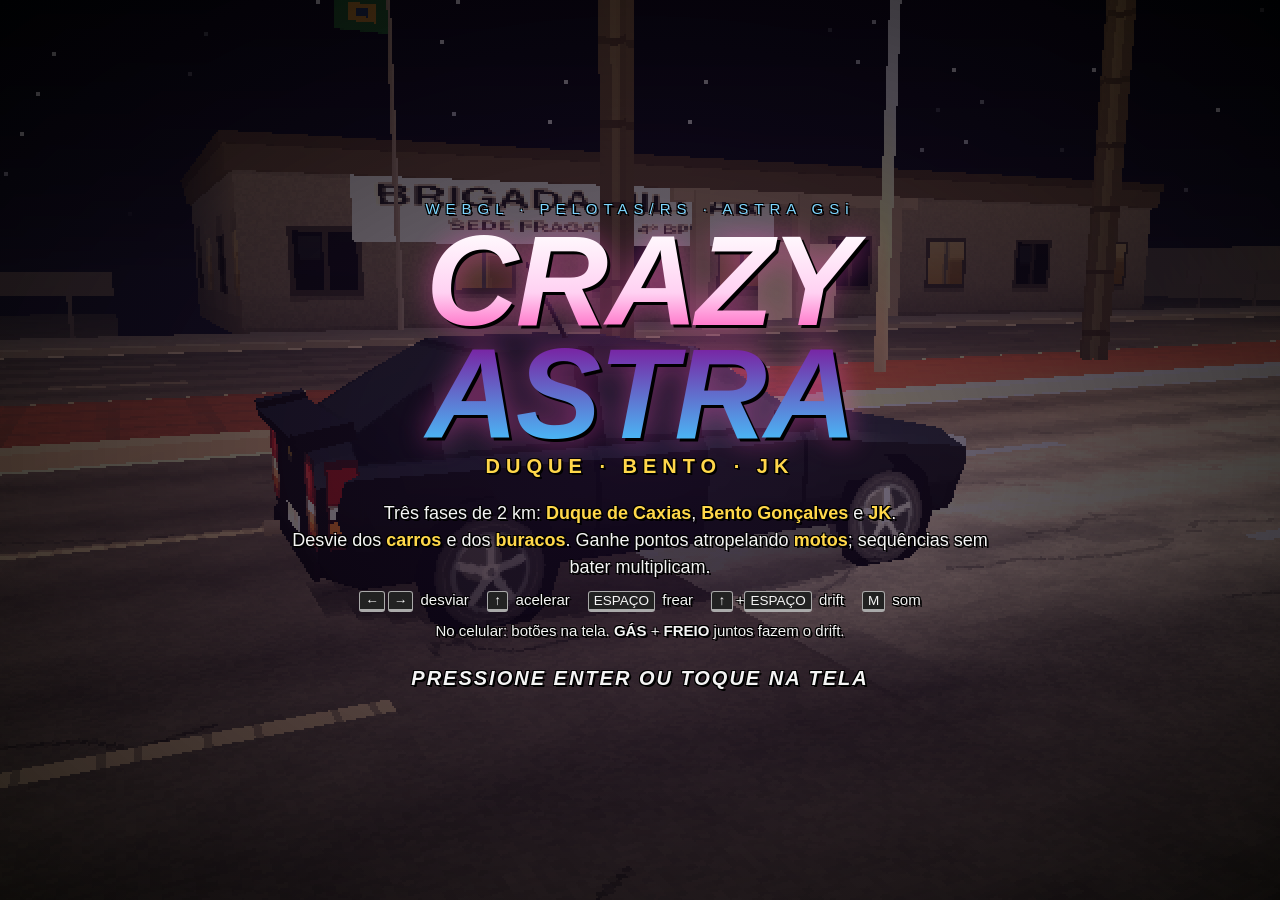
==== index.html @ 42fa9df6 "Controles de toque na tela - botões ◀ ▶ (esquerda) e FREIO / GÁS (direita), grandes e semitransparen" ====
<!DOCTYPE html>
<html lang="pt-BR">
<head>
  <meta charset="utf-8">
  <meta name="viewport" content="width=device-width, initial-scale=1, maximum-scale=1, user-scalable=no">
  <title>Crazy Astra · GSi em Pelotas</title>
  <meta name="description" content="Crazy Astra: um Astra GSi preto correndo de madrugada pelas avenidas de Pelotas, desviando de carros e buracos e atropelando motos.">
  <link rel="stylesheet" href="css/style.css">
  <script type="importmap">
  {
    "imports": {
      "three": "./vendor/three.module.min.js",
      "three/addons/": "./vendor/addons/"
    }
  }
  </script>
</head>
<body>
  <canvas id="game"></canvas>

  <!-- HUD estilo Gran Turismo -->
  <div id="hud" class="layer hidden">
    <div class="hud-top-left">
      <div id="hud-course" class="course">AV. DUQUE DE CAXIAS</div>
      <div class="course-sub">PELOTAS · RS</div>
    </div>
    <div class="hud-top-right">
      <div class="label">PONTOS</div>
      <div id="hud-score" class="score">000000</div>
      <div id="hud-combo" class="combo"></div>
    </div>
    <div class="hud-bottom-left">
      <div class="speed-row">
        <span id="hud-speed" class="speed">0</span>
        <span class="unit">km/h</span>
      </div>
      <div class="gear-row"><span class="label">MARCHA</span> <span id="hud-gear" class="gear">1</span></div>
    </div>
    <div class="hud-bottom-right">
      <div class="stat"><span class="label">DIST</span> <span id="hud-dist" class="value">0.00 km</span></div>
      <div class="stat"><span class="label">MOTOS</span> <span id="hud-motos" class="value">0</span></div>
      <div class="stat">
        <span class="label">LATARIA</span>
        <span class="bar"><span id="hud-health" class="bar-fill"></span></span>
      </div>
    </div>
    <div id="hud-popup" class="popup"></div>
    <div id="hud-banner" class="banner"></div>
  </div>

  <!-- Tela de título -->
  <div id="title" class="layer screen">
    <div class="title-box">
      <div class="title-kicker">WEBGL · PELOTAS/RS · ASTRA GSi</div>
      <h1 class="title">CRAZY<br>ASTRA</h1>
      <div class="title-sub">DUQUE · BENTO · JK</div>
      <div class="rules">
        <p>Três fases de 2 km: <b>Duque de Caxias</b>, <b>Bento Gonçalves</b> e <b>JK</b>.</p>
        <p>Desvie dos <b>carros</b> e dos <b>buracos</b>. Ganhe pontos atropelando <b>motos</b>; sequências sem bater multiplicam.</p>
      </div>
      <div class="controls">
        <span><kbd>←</kbd><kbd>→</kbd> desviar</span>
        <span><kbd>↑</kbd> acelerar</span>
        <span><kbd>ESPAÇO</kbd> frear</span>
        <span><kbd>↑</kbd>+<kbd>ESPAÇO</kbd> drift</span>
        <span><kbd>M</kbd> som</span>
      </div>
      <div class="controls touch-only">
        <span>No celular: botões na tela. <b>GÁS</b> + <b>FREIO</b> juntos fazem o drift.</span>
      </div>
      <div class="press blink">PRESSIONE ENTER OU TOQUE NA TELA</div>
      <div id="title-best" class="best"></div>
    </div>
  </div>

  <!-- Fim de jogo -->
  <div id="gameover" class="layer screen hidden">
    <div class="title-box">
      <div id="go-kicker" class="title-kicker">FIM DE JOGO</div>
      <h1 id="go-title" class="title small">ASTRA NO<br>CONSERTO</h1>
      <div class="results">
        <div class="result"><span class="label">PONTOS</span><span id="go-score" class="value">0</span></div>
        <div class="result"><span class="label">DISTÂNCIA</span><span id="go-dist" class="value">0.00 km</span></div>
        <div class="result"><span class="label">MOTOS</span><span id="go-motos" class="value">0</span></div>
        <div class="result"><span class="label">MELHOR</span><span id="go-best" class="value">0</span></div>
      </div>
      <div id="go-press" class="press blink">ENTER OU TOQUE PARA CORRER DE NOVO</div>
    </div>
  </div>

  <!-- Controles de toque (só em telas de toque, durante a corrida) -->
  <div id="touch" class="layer hidden">
    <button class="tbtn t-left" data-k="left" aria-label="esquerda">◀</button>
    <button class="tbtn t-right" data-k="right" aria-label="direita">▶</button>
    <button class="tbtn t-brake" data-k="brake" aria-label="freio">FREIO</button>
    <button class="tbtn t-gas" data-k="up" aria-label="acelerar">GÁS</button>
  </div>

  <div id="loading" class="layer screen">
    <div class="loading">CARREGANDO…</div>
  </div>

  <script>
    // Se algum módulo falhar (sem WebGL, arquivo faltando), mostra o erro em vez de "CARREGANDO…".
    window.addEventListener('error', (e) => {
      const el = document.getElementById('loading');
      if (el && !el.classList.contains('hidden')) el.firstElementChild.textContent = 'ERRO: ' + (e.message || 'falha ao carregar o jogo');
    });
  </script>
  <script type="module" src="js/main.js"></script>
</body>
</html>
---- css/style.css ----
:root {
  --gt-yellow: #ffd84a;
  --gt-orange: #ff8a1f;
  --gt-blue: #2f6fd6;
  --gt-cyan: #7fd7ff;
  --gt-white: #f4f4f4;
  --gt-red: #e6382c;
  --shadow: 2px 2px 0 #000, -1px -1px 0 #000, 1px -1px 0 #000, -1px 1px 0 #000;
  --font: "Arial Narrow", "Helvetica Neue", Arial, "Liberation Sans Narrow", sans-serif;
}

* { box-sizing: border-box; }

html, body {
  margin: 0;
  padding: 0;
  width: 100%;
  height: 100%;
  background: #000;
  overflow: hidden;
  font-family: var(--font);
  color: var(--gt-white);
  -webkit-user-select: none;
  user-select: none;
  touch-action: none;
}

#game {
  position: fixed;
  inset: 0;
  width: 100%;
  height: 100%;
  display: block;
  image-rendering: pixelated;
  image-rendering: crisp-edges;
}

.layer {
  position: fixed;
  inset: 0;
  pointer-events: none;
}

.hidden { display: none !important; }

/* ---------- HUD ---------- */
#hud { font-style: italic; font-weight: 700; text-shadow: var(--shadow); letter-spacing: 0.02em; }

.hud-top-left { position: absolute; top: 18px; left: 22px; }
.hud-top-right { position: absolute; top: 18px; right: 22px; text-align: right; }
.hud-bottom-left { position: absolute; bottom: 22px; left: 22px; }
.hud-bottom-right { position: absolute; bottom: 22px; right: 22px; text-align: right; }

.course {
  font-size: clamp(18px, 3.2vw, 30px);
  color: var(--gt-yellow);
  text-transform: uppercase;
}
.course-sub { font-size: clamp(11px, 1.6vw, 15px); color: var(--gt-cyan); }

.label { font-size: clamp(10px, 1.5vw, 14px); color: var(--gt-cyan); text-transform: uppercase; }
.score { font-size: clamp(26px, 4.4vw, 44px); color: var(--gt-white); font-variant-numeric: tabular-nums; line-height: 1; }
.combo { font-size: clamp(14px, 2.4vw, 22px); color: var(--gt-orange); min-height: 1.3em; }

.speed-row { display: flex; align-items: baseline; gap: 8px; }
.speed { font-size: clamp(44px, 8vw, 84px); line-height: 0.9; color: var(--gt-white); font-variant-numeric: tabular-nums; }
.unit { font-size: clamp(14px, 2.2vw, 22px); color: var(--gt-yellow); }
.gear-row { margin-top: 4px; }
.gear { font-size: clamp(16px, 2.6vw, 26px); color: var(--gt-yellow); }

.stat { margin-top: 4px; font-size: clamp(14px, 2.2vw, 22px); display: flex; justify-content: flex-end; align-items: center; gap: 10px; }
.value { color: var(--gt-white); font-variant-numeric: tabular-nums; }
.bar {
  display: inline-block;
  width: clamp(110px, 18vw, 200px);
  height: 12px;
  border: 2px solid #000;
  background: #222;
  box-shadow: 0 0 0 1px #777 inset;
  transform: skewX(-12deg);
  overflow: hidden;
}
.bar-fill {
  display: block;
  height: 100%;
  width: 100%;
  background: linear-gradient(90deg, #35d05a, #ffd84a 60%, #e6382c);
  transition: width 0.15s ease-out;
}

.popup {
  position: absolute;
  left: 50%;
  top: 30%;
  transform: translate(-50%, -50%);
  font-size: clamp(24px, 5vw, 54px);
  color: var(--gt-yellow);
  opacity: 0;
  text-transform: uppercase;
  white-space: nowrap;
}
.popup.show { animation: pop 0.9s ease-out forwards; }
.popup.bad { color: var(--gt-red); }
@keyframes pop {
  0% { opacity: 0; transform: translate(-50%, -30%) scale(0.6); }
  15% { opacity: 1; transform: translate(-50%, -50%) scale(1.15); }
  40% { transform: translate(-50%, -50%) scale(1); }
  100% { opacity: 0; transform: translate(-50%, -80%) scale(1); }
}

.banner {
  position: absolute;
  left: 0; right: 0;
  top: 11%;
  text-align: center;
  font-size: clamp(16px, 3vw, 30px);
  color: var(--gt-white);
  background: linear-gradient(90deg, transparent, rgba(47,111,214,0.75) 30%, rgba(47,111,214,0.75) 70%, transparent);
  padding: 4px 0;
  opacity: 0;
  text-transform: uppercase;
}
.banner.show { animation: banner 2.4s ease-in-out forwards; }
@keyframes banner {
  0% { opacity: 0; transform: translateX(-30%); }
  18% { opacity: 1; transform: translateX(0); }
  78% { opacity: 1; transform: translateX(0); }
  100% { opacity: 0; transform: translateX(30%); }
}

/* ---------- Controles de toque ---------- */
.touch-only { display: none; }
body.touch .touch-only { display: flex; }
#touch { z-index: 5; }
.tbtn {
  position: absolute;
  bottom: 22px;
  width: 86px;
  height: 86px;
  border-radius: 50%;
  border: 2px solid rgba(255,255,255,0.55);
  background: rgba(255,255,255,0.12);
  color: var(--gt-white);
  font: 700 22px var(--font);
  font-style: italic;
  text-shadow: var(--shadow);
  pointer-events: auto;
  touch-action: none;
  -webkit-user-select: none;
  user-select: none;
  -webkit-tap-highlight-color: transparent;
  backdrop-filter: blur(2px);
}
.tbtn.on { background: rgba(255,216,74,0.5); border-color: var(--gt-yellow); }
.t-left { left: 18px; }
.t-right { left: 116px; }
.t-brake { right: 128px; font-size: 16px; }
.t-gas { right: 18px; width: 98px; height: 98px; bottom: 16px; background: rgba(53,208,90,0.18); }
.t-gas.on { background: rgba(53,208,90,0.55); border-color: #35d05a; }
/* Em telas de toque o HUD inferior sobe para não ficar embaixo dos botões. */
body.touch .hud-bottom-left, body.touch .hud-bottom-right { bottom: 128px; }
body.touch .hud-bottom-left { left: 14px; }
body.touch .hud-bottom-right { right: 14px; }

/* ---------- Telas ---------- */
.screen {
  display: flex;
  align-items: center;
  justify-content: center;
  pointer-events: auto;
  background: radial-gradient(ellipse at center, rgba(30,10,50,0.55), rgba(0,0,0,0.85));
}
.title-box { text-align: center; padding: 24px; max-width: 760px; width: 100%; }

.title-kicker { font-size: clamp(11px, 1.6vw, 15px); letter-spacing: 0.4em; color: var(--gt-cyan); text-shadow: var(--shadow); }

h1.title {
  margin: 8px 0 4px;
  font-size: clamp(54px, 13vw, 128px);
  line-height: 0.88;
  font-style: italic;
  font-weight: 900;
  letter-spacing: -0.02em;
  background: linear-gradient(180deg, #fff 0%, #ffd1f2 30%, #ff4fb8 52%, #7a1fa0 53%, #45c8ff 100%);
  -webkit-background-clip: text;
  background-clip: text;
  color: transparent;
  filter: drop-shadow(3px 3px 0 #000) drop-shadow(0 0 14px rgba(255,80,190,0.45));
}
h1.title.small { font-size: clamp(40px, 9vw, 86px); }

.title-sub { font-size: clamp(13px, 2.2vw, 20px); letter-spacing: 0.3em; color: var(--gt-yellow); text-shadow: var(--shadow); font-weight: 700; }

.rules { margin: 22px auto 10px; font-size: clamp(14px, 2vw, 18px); text-shadow: var(--shadow); line-height: 1.5; }
.rules p { margin: 0; }
.rules b { color: var(--gt-yellow); }

.controls { display: flex; flex-wrap: wrap; justify-content: center; gap: 8px 18px; font-size: clamp(12px, 1.8vw, 15px); text-shadow: var(--shadow); margin-top: 10px; }
kbd {
  display: inline-block;
  min-width: 1.6em;
  padding: 1px 5px;
  margin-right: 3px;
  border: 1px solid #aaa;
  border-bottom-width: 3px;
  border-radius: 3px;
  background: #222;
  font-family: inherit;
  font-size: 0.9em;
  text-shadow: none;
}

.press { margin-top: 28px; font-size: clamp(14px, 2.2vw, 20px); font-weight: 700; font-style: italic; color: var(--gt-white); text-shadow: var(--shadow); letter-spacing: 0.1em; }
.blink { animation: blink 1.1s steps(2, start) infinite; }
@keyframes blink { to { visibility: hidden; } }

.best { margin-top: 10px; font-size: clamp(12px, 1.8vw, 15px); color: var(--gt-cyan); text-shadow: var(--shadow); }

.results { display: grid; grid-template-columns: 1fr 1fr; gap: 6px 32px; margin: 18px auto 0; max-width: 420px; text-shadow: var(--shadow); }
.result { display: flex; justify-content: space-between; font-size: clamp(16px, 2.6vw, 24px); font-weight: 700; font-style: italic; }

.loading { font-size: 20px; letter-spacing: 0.3em; color: var(--gt-cyan); text-shadow: var(--shadow); }
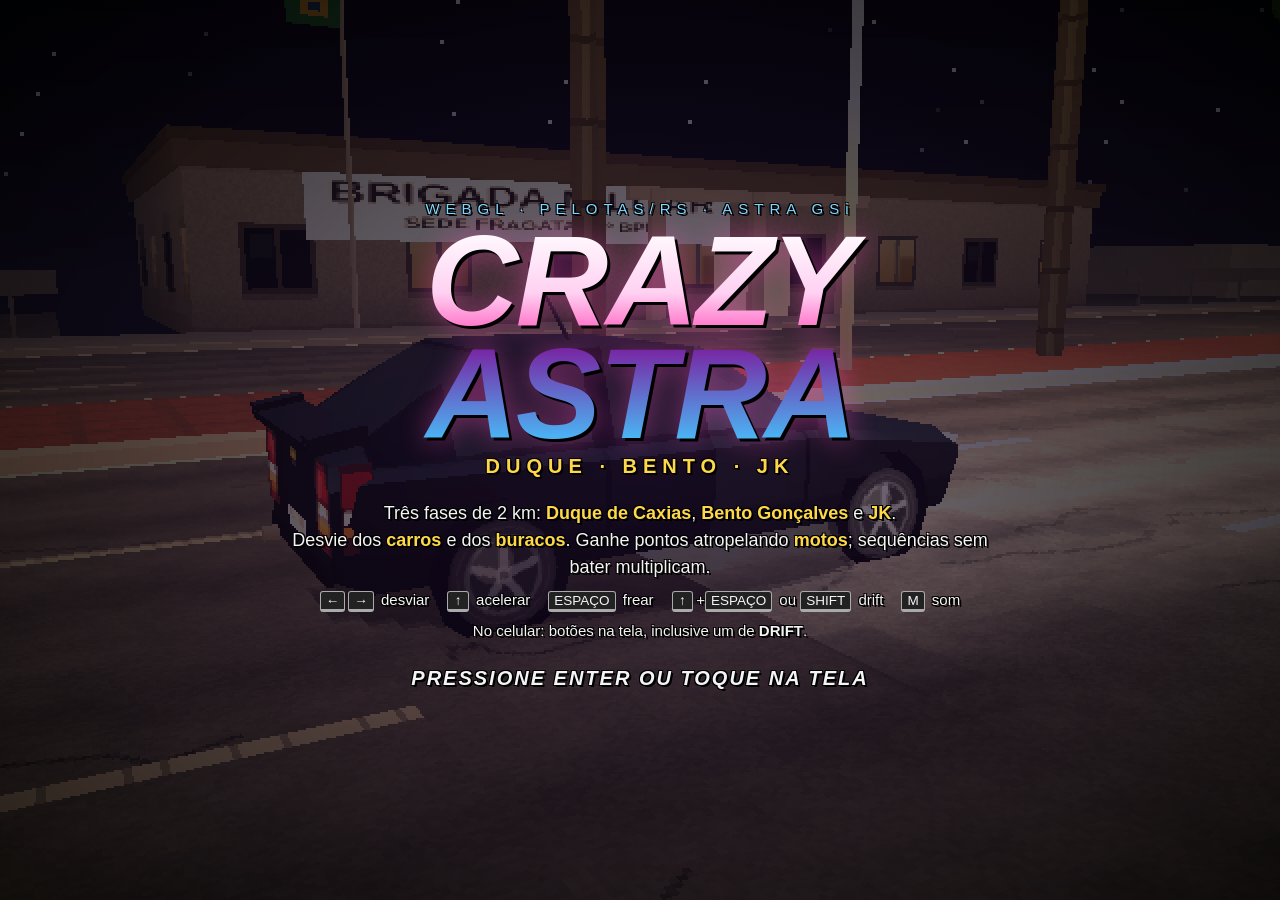
==== commit 6bcb781e: "Botão de drift, ACELERADOR e drift sem perder velocidade - botão DRIFT na tela (acima do acelerador)" ====
--- a/index.html
+++ b/index.html
@@ -62,11 +62,11 @@
         <span><kbd>←</kbd><kbd>→</kbd> desviar</span>
         <span><kbd>↑</kbd> acelerar</span>
         <span><kbd>ESPAÇO</kbd> frear</span>
-        <span><kbd>↑</kbd>+<kbd>ESPAÇO</kbd> drift</span>
+        <span><kbd>↑</kbd>+<kbd>ESPAÇO</kbd> ou <kbd>SHIFT</kbd> drift</span>
         <span><kbd>M</kbd> som</span>
       </div>
       <div class="controls touch-only">
-        <span>No celular: botões na tela. <b>GÁS</b> + <b>FREIO</b> juntos fazem o drift.</span>
+        <span>No celular: botões na tela, inclusive um de <b>DRIFT</b>.</span>
       </div>
       <div class="press blink">PRESSIONE ENTER OU TOQUE NA TELA</div>
       <div id="title-best" class="best"></div>
@@ -93,7 +93,8 @@
     <button class="tbtn t-left" data-k="left" aria-label="esquerda">◀</button>
     <button class="tbtn t-right" data-k="right" aria-label="direita">▶</button>
     <button class="tbtn t-brake" data-k="brake" aria-label="freio">FREIO</button>
-    <button class="tbtn t-gas" data-k="up" aria-label="acelerar">GÁS</button>
+    <button class="tbtn t-drift" data-k="drift" aria-label="drift">DRIFT</button>
+    <button class="tbtn t-gas" data-k="up" aria-label="acelerador">ACELERADOR</button>
   </div>
 
   <div id="loading" class="layer screen">
--- a/css/style.css
+++ b/css/style.css
@@ -155,10 +155,13 @@
 .t-left { left: 18px; }
 .t-right { left: 116px; }
 .t-brake { right: 128px; font-size: 16px; }
-.t-gas { right: 18px; width: 98px; height: 98px; bottom: 16px; background: rgba(53,208,90,0.18); }
+.t-gas { right: 18px; width: 98px; height: 98px; bottom: 16px; font-size: 12px; letter-spacing: 0.02em; background: rgba(53,208,90,0.18); }
 .t-gas.on { background: rgba(53,208,90,0.55); border-color: #35d05a; }
+.t-drift { right: 40px; bottom: 126px; width: 80px; height: 80px; font-size: 15px; background: rgba(255,80,190,0.16); }
+.t-drift.on { background: rgba(255,80,190,0.55); border-color: #ff4fb8; }
 /* Em telas de toque o HUD inferior sobe para não ficar embaixo dos botões. */
-body.touch .hud-bottom-left, body.touch .hud-bottom-right { bottom: 128px; }
+body.touch .hud-bottom-left { bottom: 128px; }
+body.touch .hud-bottom-right { bottom: 216px; }
 body.touch .hud-bottom-left { left: 14px; }
 body.touch .hud-bottom-right { right: 14px; }
 
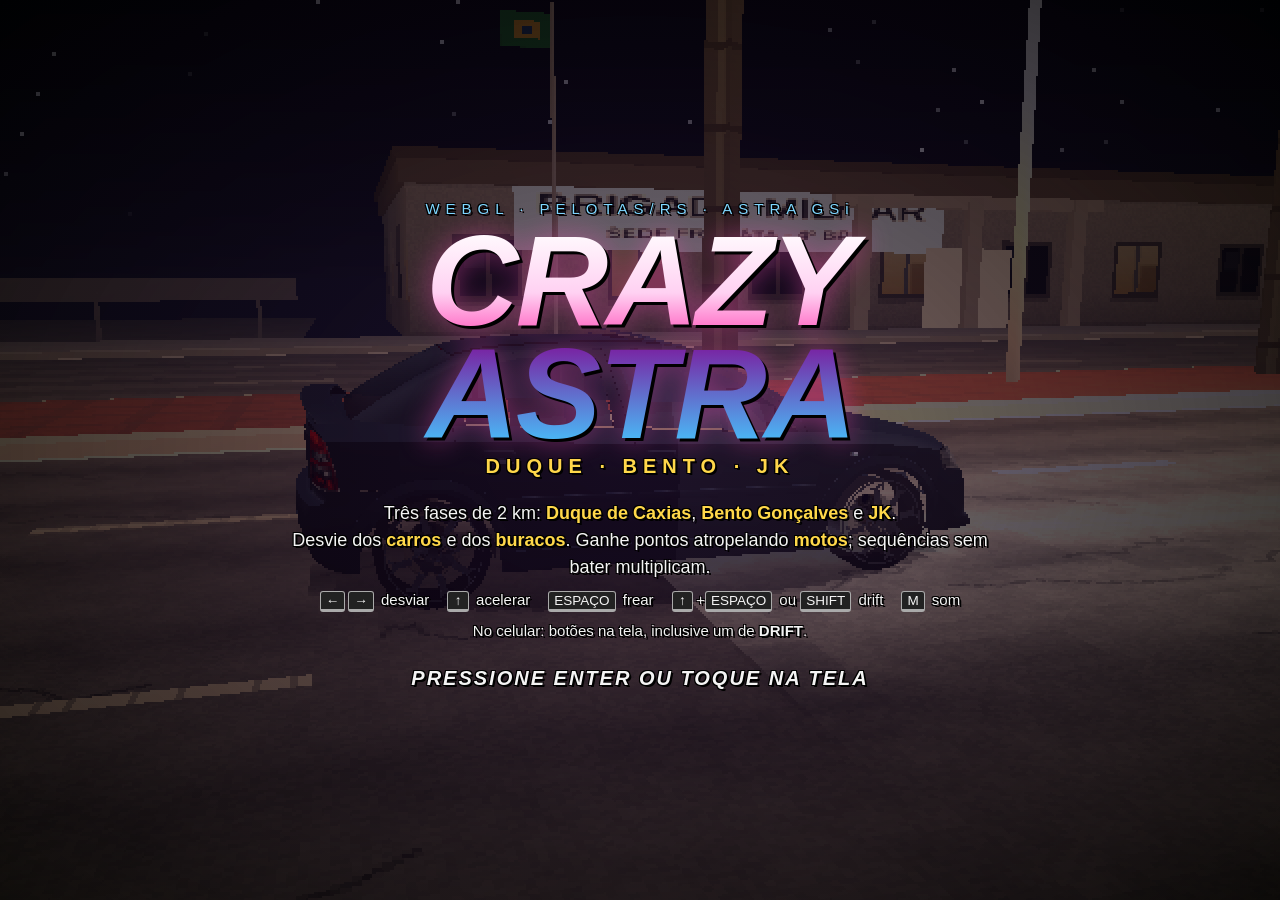
==== commit ff6b55d1: "Corrige travada ao surgir veículo novo; tela de carregamento com progresso; docker-compose na rede d" ====
--- a/index.html
+++ b/index.html
@@ -99,6 +99,8 @@
 
   <div id="loading" class="layer screen">
     <div class="loading">CARREGANDO…</div>
+    <div class="loading-track"><div id="loading-bar"></div></div>
+    <div class="loading-hint">Astra, Marea, Gol, HB20, Compass, Kombi, Saveiro, Biz e os ônibus de Pelotas</div>
   </div>
 
   <script>
--- a/css/style.css
+++ b/css/style.css
@@ -162,6 +162,11 @@
 /* Em telas de toque o HUD inferior sobe para não ficar embaixo dos botões. */
 body.touch .hud-bottom-left { bottom: 128px; }
 body.touch .hud-bottom-right { bottom: 216px; }
+/* Paisagem baixa (celular deitado): DRIFT vai para a esquerda do FREIO e o HUD desce. */
+@media (orientation: landscape) and (max-height: 520px) {
+  .t-drift { right: 226px; bottom: 22px; width: 86px; height: 86px; }
+  body.touch .hud-bottom-right { bottom: 128px; }
+}
 body.touch .hud-bottom-left { left: 14px; }
 body.touch .hud-bottom-right { right: 14px; }
 
@@ -222,4 +227,10 @@
 .results { display: grid; grid-template-columns: 1fr 1fr; gap: 6px 32px; margin: 18px auto 0; max-width: 420px; text-shadow: var(--shadow); }
 .result { display: flex; justify-content: space-between; font-size: clamp(16px, 2.6vw, 24px); font-weight: 700; font-style: italic; }
 
-.loading { font-size: 20px; letter-spacing: 0.3em; color: var(--gt-cyan); text-shadow: var(--shadow); }
+.loading { font-size: 20px; letter-spacing: 0.3em; color: var(--gt-cyan); text-shadow: var(--shadow); animation: pulse 1.2s ease-in-out infinite; }
+.loading-track { width: min(60vw, 320px); height: 6px; margin: 14px auto 0; background: rgba(255,255,255,0.12); border: 1px solid rgba(255,255,255,0.25); }
+#loading-bar { width: 0; height: 100%; background: linear-gradient(90deg, var(--gt-cyan), #ff5fb0); transition: width 0.25s; }
+.loading-hint { margin-top: 12px; font-size: 11px; letter-spacing: 0.15em; color: rgba(255,255,255,0.55); }
+@keyframes pulse { 0%, 100% { opacity: 1; } 50% { opacity: 0.45; } }
+
+#loading { flex-direction: column; text-align: center; }
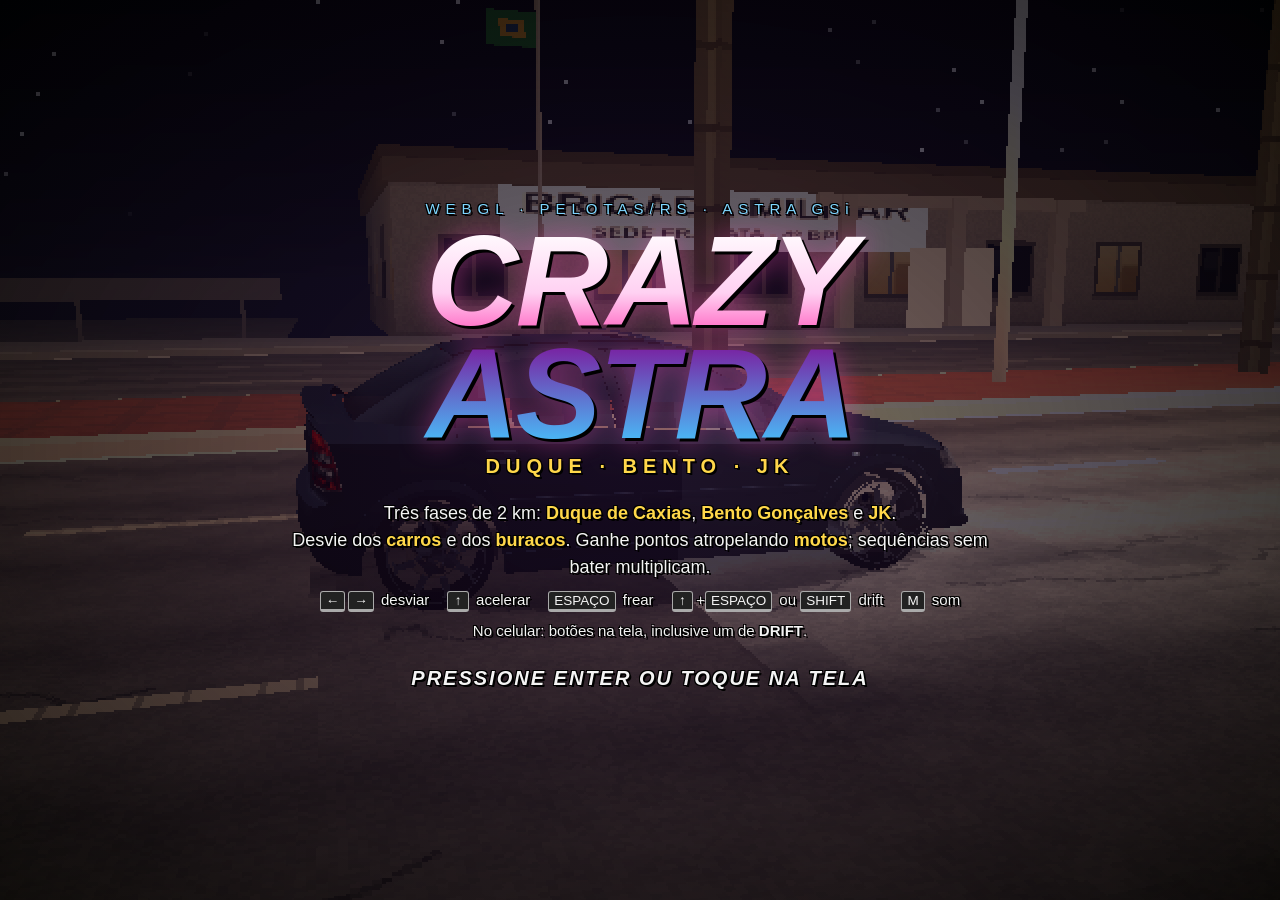
==== commit c8efd8f5: "Tela de carregamento em coluna e centralizada em telas pequenas; cache-bust do CSS Co-Authored-By: C" ====
--- a/index.html
+++ b/index.html
@@ -5,7 +5,7 @@
   <meta name="viewport" content="width=device-width, initial-scale=1, maximum-scale=1, user-scalable=no">
   <title>Crazy Astra · GSi em Pelotas</title>
   <meta name="description" content="Crazy Astra: um Astra GSi preto correndo de madrugada pelas avenidas de Pelotas, desviando de carros e buracos e atropelando motos.">
-  <link rel="stylesheet" href="css/style.css">
+  <link rel="stylesheet" href="css/style.css?v=3">
   <script type="importmap">
   {
     "imports": {
@@ -98,9 +98,11 @@
   </div>
 
   <div id="loading" class="layer screen">
-    <div class="loading">CARREGANDO…</div>
-    <div class="loading-track"><div id="loading-bar"></div></div>
-    <div class="loading-hint">Astra, Marea, Gol, HB20, Compass, Kombi, Saveiro, Biz e os ônibus de Pelotas</div>
+    <div class="loading-box">
+      <div class="loading">CARREGANDO…</div>
+      <div class="loading-track"><div id="loading-bar"></div></div>
+      <div class="loading-hint">Astra, Marea, Gol, HB20, Compass, Kombi, Saveiro, Biz e os ônibus de Pelotas</div>
+    </div>
   </div>
 
   <script>
--- a/css/style.css
+++ b/css/style.css
@@ -234,3 +234,6 @@
 @keyframes pulse { 0%, 100% { opacity: 1; } 50% { opacity: 0.45; } }
 
 #loading { flex-direction: column; text-align: center; }
+.loading-box { display: flex; flex-direction: column; align-items: center; width: min(92vw, 420px); padding: 0 16px; }
+.loading-hint { max-width: 100%; line-height: 1.5; }
+@media (max-width: 520px) { .loading { font-size: 16px; letter-spacing: 0.2em; } .loading-hint { font-size: 10px; letter-spacing: 0.08em; } }
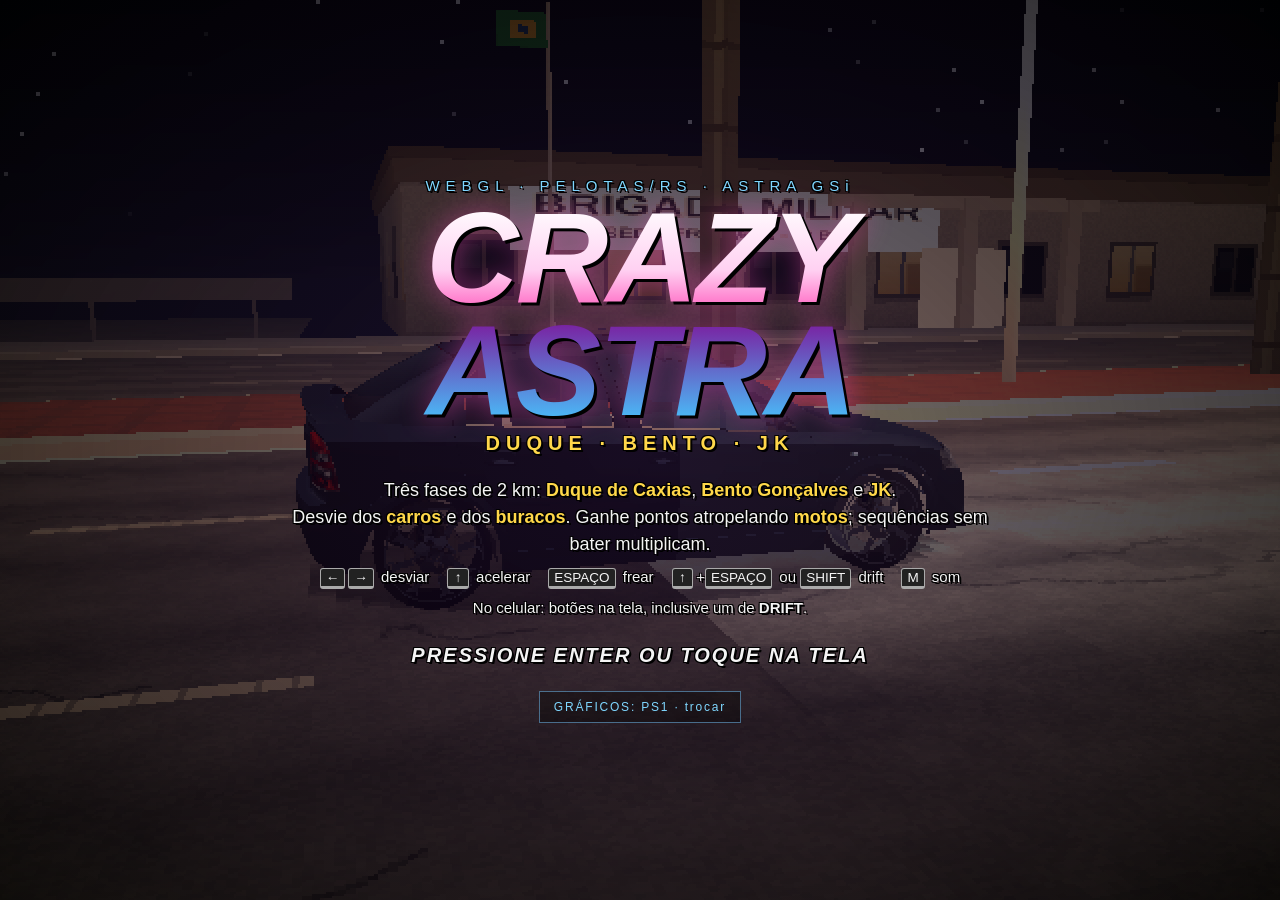
==== commit 52eef038: "Modo gráfico San Andreas (render até 1280 px, filtro bilinear) e texturas dos modelos em 256 px - js" ====
--- a/index.html
+++ b/index.html
@@ -5,7 +5,7 @@
   <meta name="viewport" content="width=device-width, initial-scale=1, maximum-scale=1, user-scalable=no">
   <title>Crazy Astra · GSi em Pelotas</title>
   <meta name="description" content="Crazy Astra: um Astra GSi preto correndo de madrugada pelas avenidas de Pelotas, desviando de carros e buracos e atropelando motos.">
-  <link rel="stylesheet" href="css/style.css?v=3">
+  <link rel="stylesheet" href="css/style.css?v=4">
   <script type="importmap">
   {
     "imports": {
@@ -70,6 +70,7 @@
       </div>
       <div class="press blink">PRESSIONE ENTER OU TOQUE NA TELA</div>
       <div id="title-best" class="best"></div>
+      <button id="quality-btn" class="quality" type="button">GRÁFICOS: PS1 · trocar</button>
     </div>
   </div>
 
--- a/css/style.css
+++ b/css/style.css
@@ -237,3 +237,6 @@
 .loading-box { display: flex; flex-direction: column; align-items: center; width: min(92vw, 420px); padding: 0 16px; }
 .loading-hint { max-width: 100%; line-height: 1.5; }
 @media (max-width: 520px) { .loading { font-size: 16px; letter-spacing: 0.2em; } .loading-hint { font-size: 10px; letter-spacing: 0.08em; } }
+
+.quality { margin-top: 14px; padding: 8px 14px; font: inherit; font-size: 12px; letter-spacing: 0.15em; color: var(--gt-cyan); background: rgba(0,0,0,0.35); border: 1px solid rgba(120,200,255,0.5); cursor: pointer; pointer-events: auto; }
+.quality:hover { background: rgba(120,200,255,0.15); }
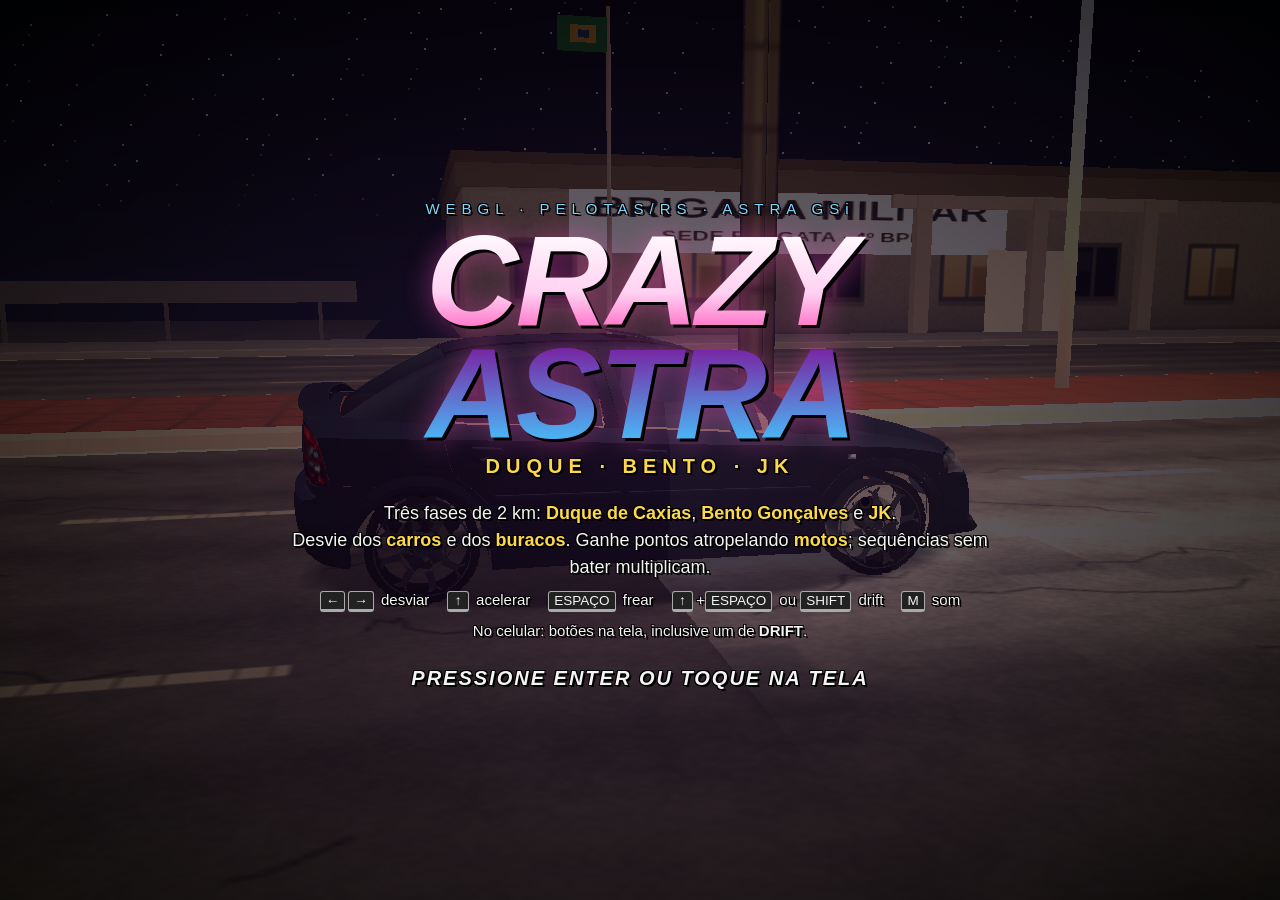
==== commit e1ce4217: "Remove o modo PS1 e o botão de troca; render em alta resolução com filtro bilinear é o único modo Co" ====
--- a/index.html
+++ b/index.html
@@ -5,7 +5,7 @@
   <meta name="viewport" content="width=device-width, initial-scale=1, maximum-scale=1, user-scalable=no">
   <title>Crazy Astra · GSi em Pelotas</title>
   <meta name="description" content="Crazy Astra: um Astra GSi preto correndo de madrugada pelas avenidas de Pelotas, desviando de carros e buracos e atropelando motos.">
-  <link rel="stylesheet" href="css/style.css?v=4">
+  <link rel="stylesheet" href="css/style.css?v=5">
   <script type="importmap">
   {
     "imports": {
@@ -70,7 +70,6 @@
       </div>
       <div class="press blink">PRESSIONE ENTER OU TOQUE NA TELA</div>
       <div id="title-best" class="best"></div>
-      <button id="quality-btn" class="quality" type="button">GRÁFICOS: PS1 · trocar</button>
     </div>
   </div>
 
--- a/css/style.css
+++ b/css/style.css
@@ -238,5 +238,3 @@
 .loading-hint { max-width: 100%; line-height: 1.5; }
 @media (max-width: 520px) { .loading { font-size: 16px; letter-spacing: 0.2em; } .loading-hint { font-size: 10px; letter-spacing: 0.08em; } }
 
-.quality { margin-top: 14px; padding: 8px 14px; font: inherit; font-size: 12px; letter-spacing: 0.15em; color: var(--gt-cyan); background: rgba(0,0,0,0.35); border: 1px solid rgba(120,200,255,0.5); cursor: pointer; pointer-events: auto; }
-.quality:hover { background: rgba(120,200,255,0.15); }
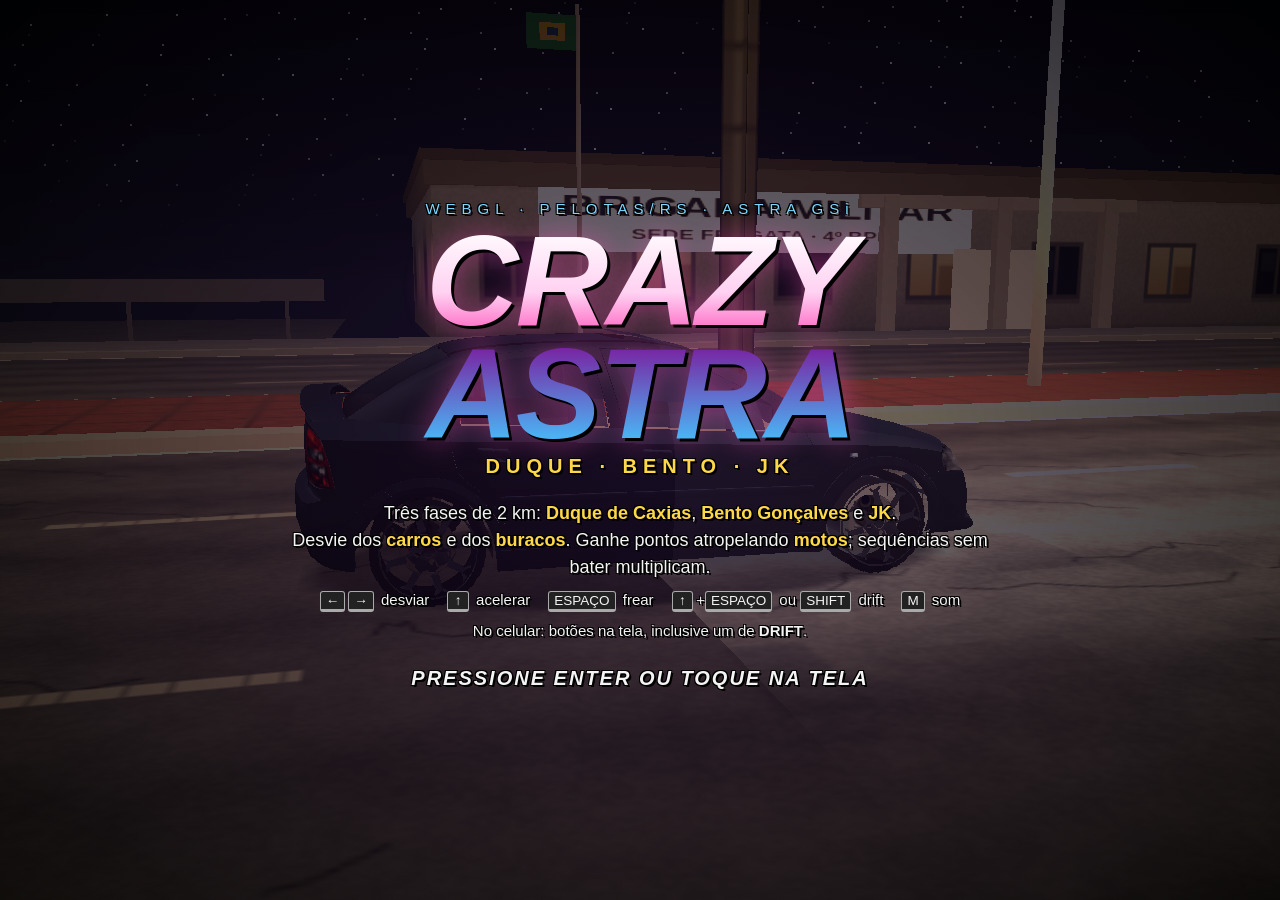
==== commit 041dfb4d: "PWA (manifest, service worker, ícones do emblema GSi, og:image com a foto do Astra); vidros laterais" ====
--- a/index.html
+++ b/index.html
@@ -5,6 +5,27 @@
   <meta name="viewport" content="width=device-width, initial-scale=1, maximum-scale=1, user-scalable=no">
   <title>Crazy Astra · GSi em Pelotas</title>
   <meta name="description" content="Crazy Astra: um Astra GSi preto correndo de madrugada pelas avenidas de Pelotas, desviando de carros e buracos e atropelando motos.">
+  <meta name="theme-color" content="#07070a">
+  <meta name="mobile-web-app-capable" content="yes">
+  <meta name="apple-mobile-web-app-capable" content="yes">
+  <meta name="apple-mobile-web-app-status-bar-style" content="black-translucent">
+  <meta name="apple-mobile-web-app-title" content="Crazy Astra">
+  <link rel="manifest" href="manifest.webmanifest">
+  <link rel="icon" type="image/png" sizes="32x32" href="icons/favicon-32.png">
+  <link rel="icon" type="image/png" sizes="192x192" href="icons/icon-192.png">
+  <link rel="apple-touch-icon" href="icons/apple-touch-icon.png">
+  <meta property="og:type" content="website">
+  <meta property="og:site_name" content="Crazy Astra">
+  <meta property="og:title" content="Crazy Astra · GSi em Pelotas">
+  <meta property="og:description" content="Um Astra GSi preto correndo de madrugada pelas avenidas Duque de Caxias, Bento Gonçalves e JK, em Pelotas.">
+  <meta property="og:url" content="https://astra.acauamontiel.com.br/">
+  <meta property="og:image" content="https://astra.acauamontiel.com.br/icons/og-image.png">
+  <meta property="og:image:width" content="1200">
+  <meta property="og:image:height" content="630">
+  <meta property="og:locale" content="pt_BR">
+  <meta name="twitter:card" content="summary_large_image">
+  <meta name="twitter:title" content="Crazy Astra · GSi em Pelotas">
+  <meta name="twitter:image" content="https://astra.acauamontiel.com.br/icons/og-image.png">
   <link rel="stylesheet" href="css/style.css?v=5">
   <script type="importmap">
   {
@@ -113,5 +134,11 @@
     });
   </script>
   <script type="module" src="js/main.js"></script>
+  <script>
+    // PWA: registra o service worker (cache para jogar offline e instalar na tela inicial).
+    if ('serviceWorker' in navigator && location.protocol !== 'file:') {
+      window.addEventListener('load', () => { navigator.serviceWorker.register('sw.js').catch(() => {}); });
+    }
+  </script>
 </body>
 </html>
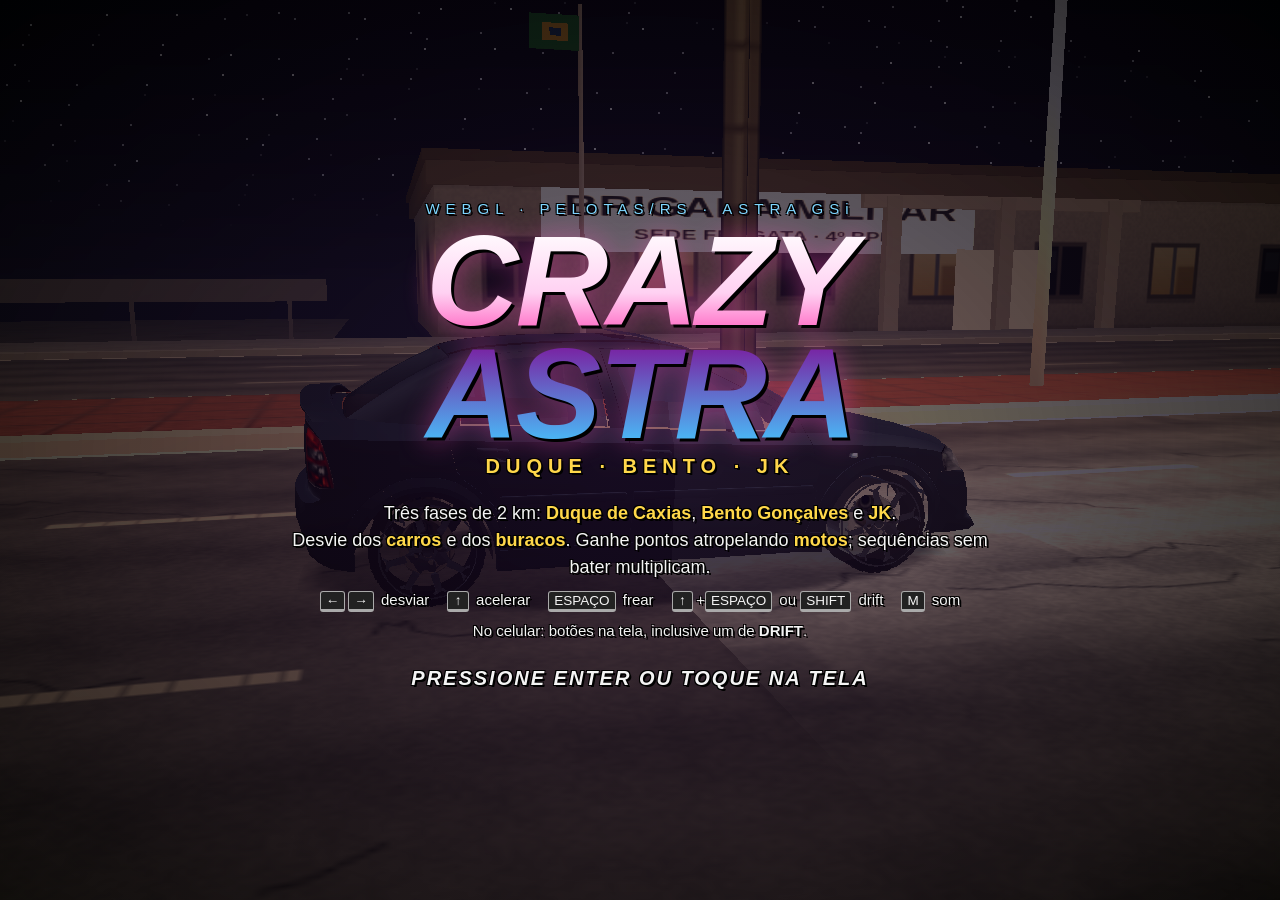
==== commit 8d03328f: "Adiciona o script do Umami Co-Authored-By: Claude Fable 5.1 <noreply@anthropic.com> Claude-Session: " ====
--- a/index.html
+++ b/index.html
@@ -27,6 +27,7 @@
   <meta name="twitter:title" content="Crazy Astra · GSi em Pelotas">
   <meta name="twitter:image" content="https://astra.acauamontiel.com.br/icons/og-image.png">
   <link rel="stylesheet" href="css/style.css?v=5">
+  <script defer src="https://umami.mntl.top/script.js" data-website-id="dfe2d02b-fea5-4e53-a584-e72222391281"></script>
   <script type="importmap">
   {
     "imports": {
